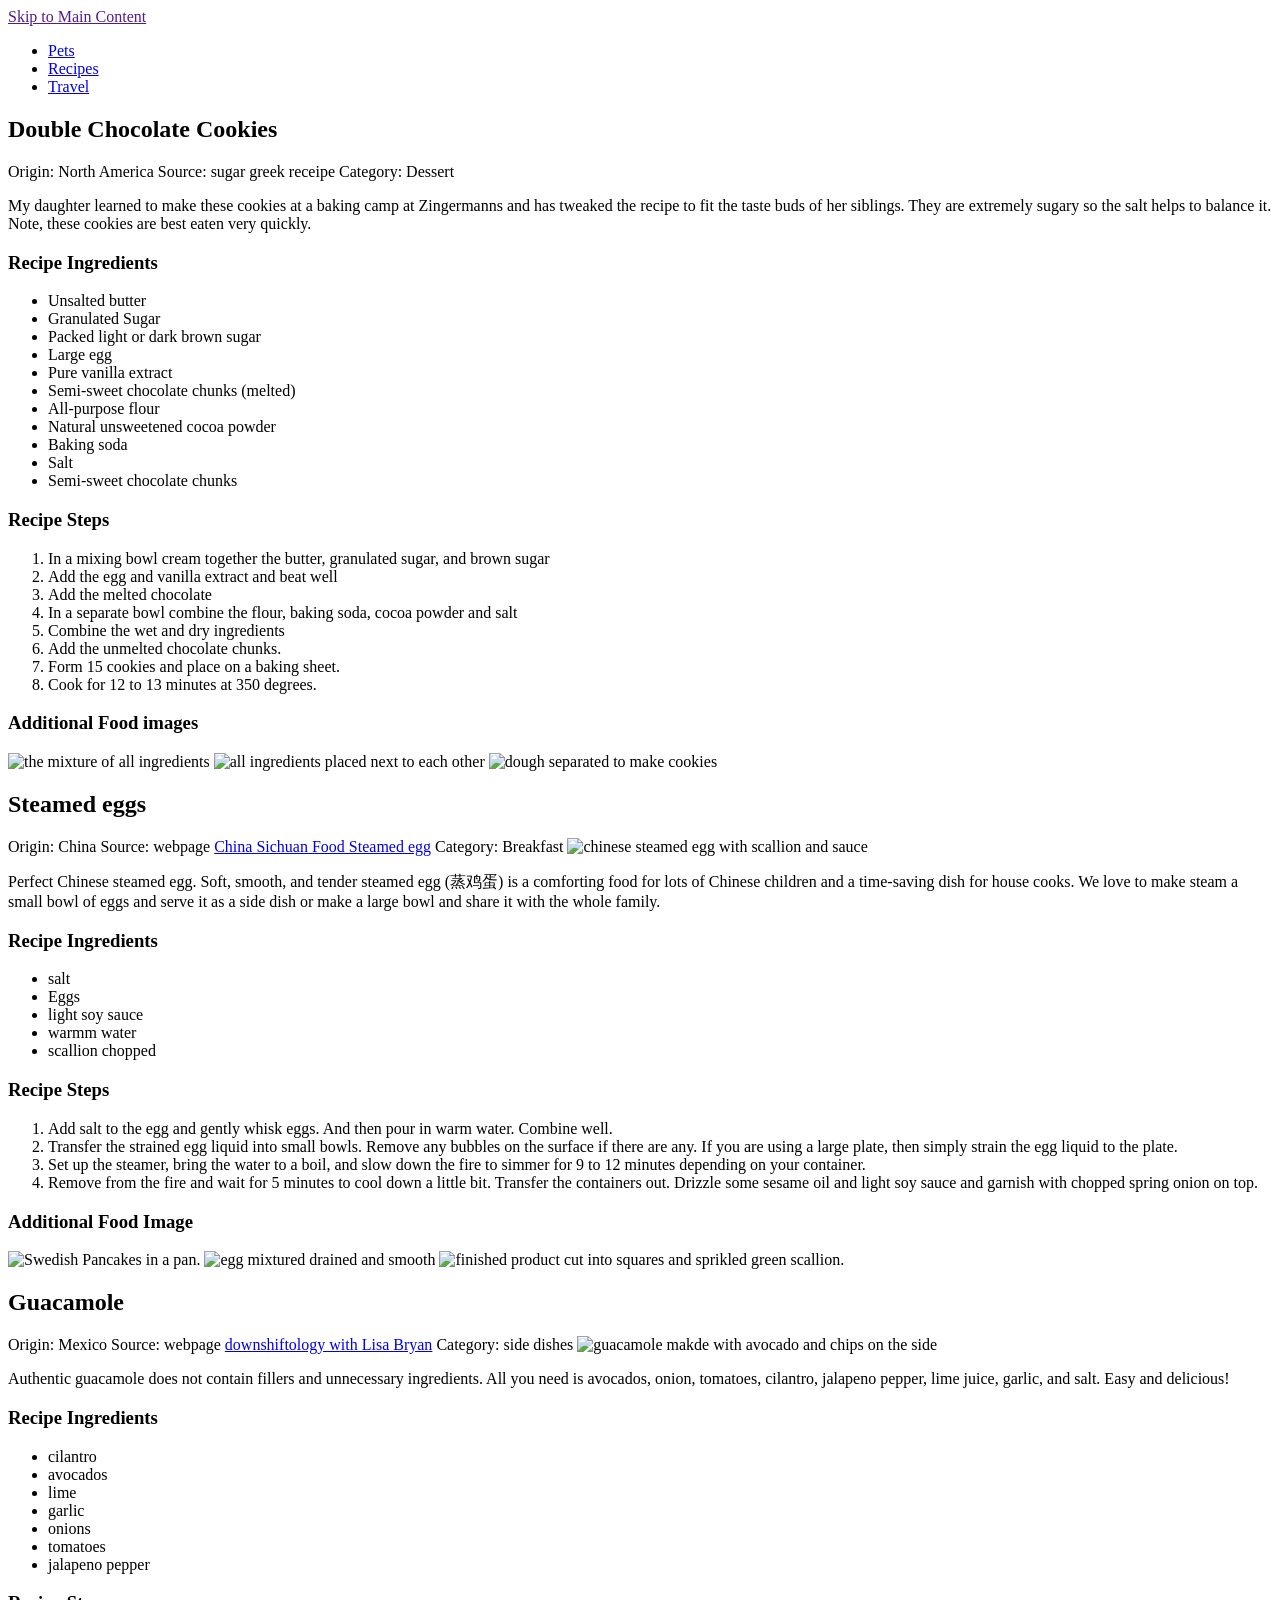
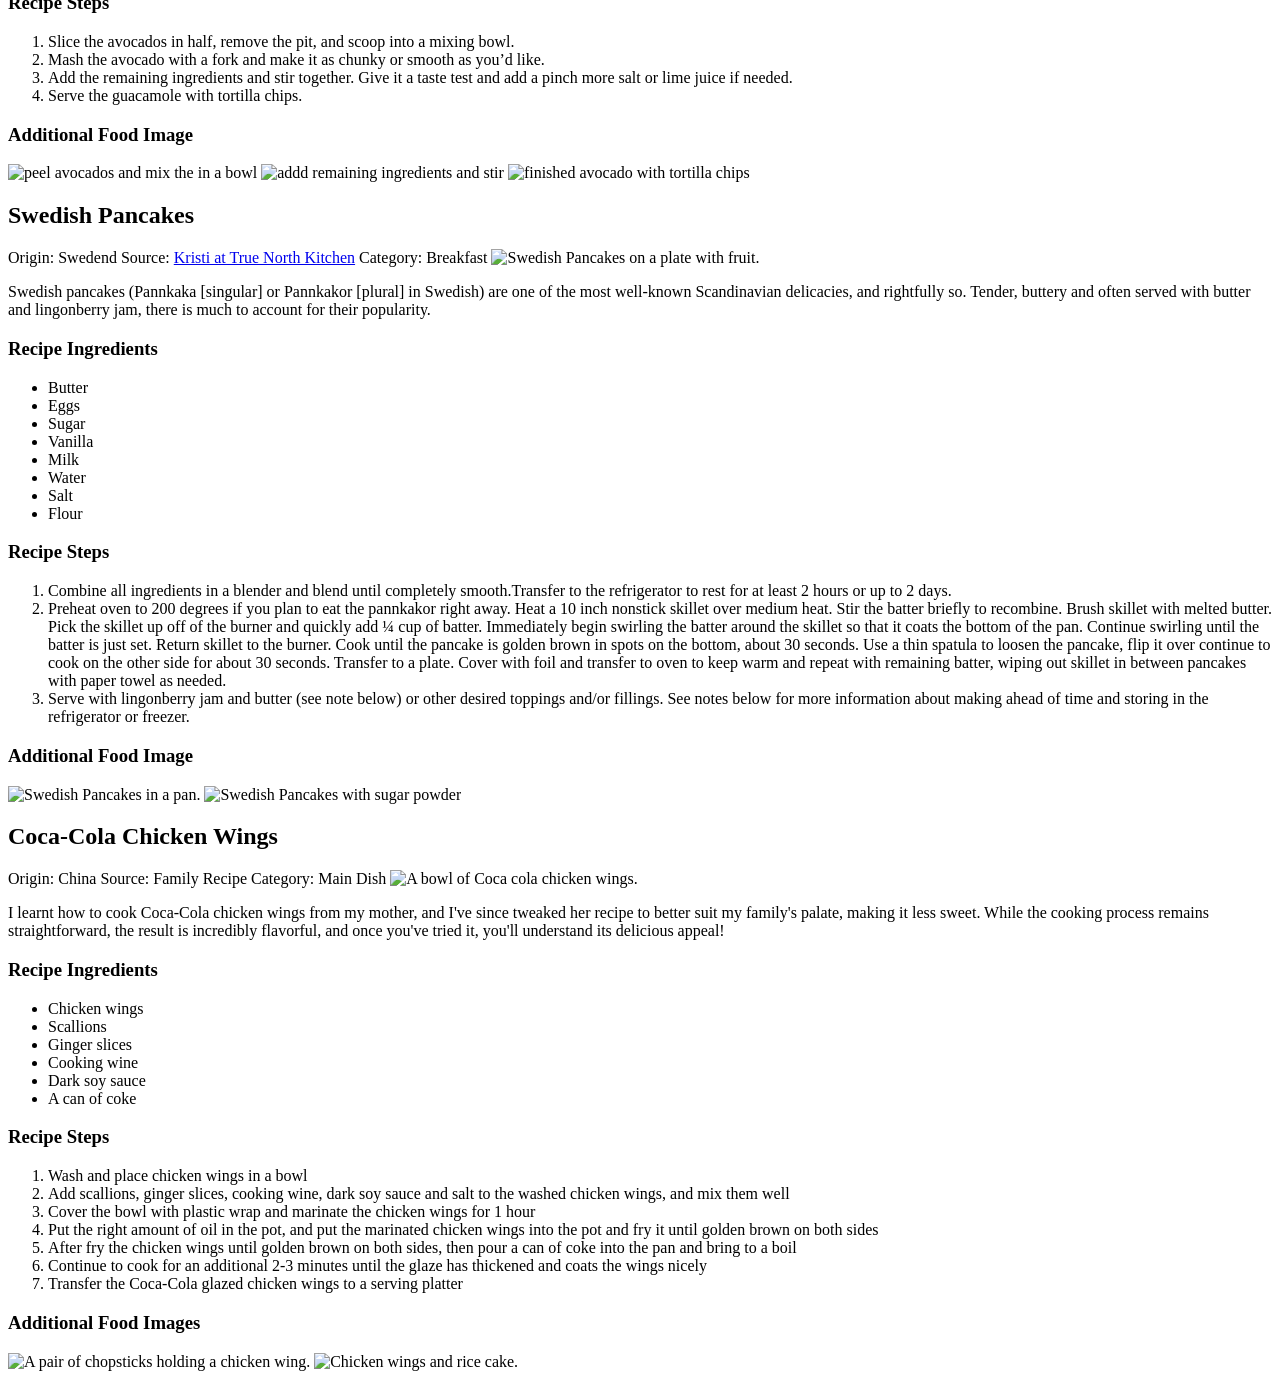
==== recipes.html @ 89b99d63 "Add files via upload" ====
<!DOCTYPE html>
<html lang="en">
<head>
    <meta charset="UTF-8">
    <meta name="viewport" content="width=device-width, initial-scale=1.0">
    <title>Recipes</title>
</head>
<body>
    <a href = "">Skip to Main Content</a>
    <ul>
        <li><a href="index.html">Pets</a></li>
        <li><a href="recipes.html">Recipes</a></li>
        <li><a href="travel.html">Travel</a></li>
    </ul>
   
    <main>
    <div>
        <h2>Double Chocolate Cookies</h2>
        <span>Origin: North America</span>
        <span>Source: sugar greek receipe</span>
        <span>Category: Dessert</span>

        <img src="images/double_chocolate_chip_cookies_featured.webp" width = "400" alt="">
        <p>My daughter learned to make these cookies at a baking camp at Zingermanns and has tweaked the recipe to fit the taste buds of her siblings.  They are extremely sugary so the salt helps to balance it.  Note, these cookies are best eaten very quickly.</p>
        <h3>Recipe Ingredients</h3>
        <ul>
            <li>Unsalted butter</li>
            <li>Granulated Sugar</li>
            <li>Packed light or dark brown sugar</li>
            <li>Large egg</li>
            <li>Pure vanilla extract</li>
            <li>Semi-sweet chocolate chunks (melted)</li>
            <li>All-purpose flour</li>
            <li>Natural unsweetened cocoa powder</li>
            <li>Baking soda</li>
            <li>Salt</li>
            <li>Semi-sweet chocolate chunks</li>
        </ul>

        <h3>Recipe Steps</h3> 
        <ol>
            <li>In a mixing bowl cream together the butter, granulated sugar, and brown sugar</li>
            <li>Add the egg and vanilla extract and beat well</li>
            <li>Add the melted chocolate</li>
            <li>In a separate bowl combine the flour, baking soda, cocoa powder and salt</li>
            <li>Combine the wet and dry ingredients</li>
            <li>Add the unmelted chocolate chunks.</li> 
            <li>Form 15 cookies and place on a baking sheet.</li>
            <li>Cook for 12 to 13 minutes at 350 degrees.</li>
        </ol>

        <h3>Additional Food images</h3>
        <img src="images/double_chocolate_chip_cookies-wisk.jpg" width = "200" alt="the mixture of all ingredients">
        <img src="images/double_chocolate_chip_cookies_ingredients.webp" width = "200" alt="all ingredients placed next to each other">
        <img src="images/double_chocolate_chip_cookies dough.jpeg" width = "200" alt="dough separated to make cookies">

        

    </div>

    <div>
        <h2>Steamed eggs</h2>
        <span>Origin: China</span>
        <span>Source: webpage <a href="https://www.chinasichuanfood.com/chinese-steamed-egg/">China Sichuan Food Steamed egg</a></span>
        <span>Category: Breakfast</span>

        <img src="images/Chinese-steamed-with-meat.webp" width = "200" alt="chinese steamed egg with scallion and sauce">
        <p>Perfect Chinese steamed egg. Soft, smooth, and tender steamed egg (蒸鸡蛋) is a comforting food for lots of Chinese children and a time-saving dish for house cooks. We love to make steam a small bowl of eggs and serve it as a side dish or make a large bowl and share it with the whole family.
        </p>
        <h3>Recipe Ingredients</h3>
        <ul>
            <li>salt</li>
            <li>Eggs</li>
            <li>light soy sauce</li>
            <li>warmm water</li>
            <li>scallion chopped</li>
        </ul>

        <h3>Recipe Steps</h3>
        <ol>
            <li>Add salt to the egg and gently whisk eggs. And then pour in warm water. Combine well. </li>
            <li>Transfer the strained egg liquid into small bowls. Remove any bubbles on the surface if there are any. If you are using a large plate, then simply strain the egg liquid to the plate.</li>
            <li>Set up the steamer, bring the water to a boil, and slow down the fire to simmer for 9 to 12 minutes depending on your container.</li>
            <li>Remove from the fire and wait for 5 minutes to cool down a little bit. Transfer the containers out. Drizzle some sesame oil and light soy sauce and garnish with chopped spring onion on top.</li>
        </ol>

        <h3>Additional Food Image</h3>
        <img src="images/egg mix with water.webp" width = "200" alt="Swedish Pancakes in a pan.">
        <img src="images/steamed egg drained.webp" width = "200" alt="egg mixtured drained and smooth">
        <img src="images/steamed egg ready to serve.webp" width = "200" alt="finished product cut into squares and sprikled green scallion.">
    </div>
    <div>
        <h2>Guacamole</h2>
        <span>Origin: Mexico</span>
        <span>Source: webpage <a href="https://downshiftology.com/recipes/best-ever-guacamole/">downshiftology with Lisa Bryan</a></span>
        <span>Category: side dishes</span>

        <img src="images/Guacamole-finished.webp" width = "200" alt="guacamole makde with avocado and chips on the side">
        <p>Authentic guacamole does not contain fillers and unnecessary ingredients. All you need is avocados, onion, tomatoes, cilantro, jalapeno pepper, lime juice, garlic, and salt. Easy and delicious!
        </p>
        <h3>Recipe Ingredients</h3>
        <ul>
            <li>cilantro</li>
            <li>avocados</li>
            <li>lime</li>
            <li>garlic</li>
            <li>onions</li>
            <li>tomatoes</li>
            <li>jalapeno pepper</li>
        </ul>

        <h3>Recipe Steps</h3>
        <ol>
            <li>Slice the avocados in half, remove the pit, and scoop into a mixing bowl.  </li>
            <li>Mash the avocado with a fork and make it as chunky or smooth as you’d like.</li>
            <li>Add the remaining ingredients and stir together. Give it a taste test and add a pinch more salt or lime juice if needed.</li>
            <li>Serve the guacamole with tortilla chips.

            </li>
        </ol>

        <h3>Additional Food Image</h3>
        <img src="images/smash avocados.webp" width = "200" alt="peel avocados and mix the in a bowl">
        <img src="images/guacamole all ingredient mixed.webp" width = "200" alt="addd remaining ingredients and stir">
        <img src="images/guacamole ready to serve.webp" width = "200" alt="finished avocado with tortilla chips">
    </div>

    <div>
        <h2>Swedish Pancakes</h2>
        <span>Origin: Sweden</span>d
        <span>Source: <a href="https://true-north-kitchen.com/about-me/">Kristi at True North Kitchen</a></span>
        <span>Category: Breakfast</span>

        <img src="images/swedish-pancakes-platted.jpeg" width = "200" alt="Swedish Pancakes on a plate with fruit.">
        <p>Swedish pancakes (Pannkaka [singular] or Pannkakor [plural] in Swedish) are one of the most well-known Scandinavian delicacies, and rightfully so. Tender, buttery and often served with butter and lingonberry jam, there is much to account for their popularity.
        </p>
        <h3>Recipe Ingredients</h3>
        <ul>
            <li>Butter</li>
            <li>Eggs</li>
            <li>Sugar</li>
            <li>Vanilla</li>
            <li>Milk</li>
            <li>Water</li>
            <li>Salt</li>
            <li>Flour</li>
        </ul>

        <h3>Recipe Steps</h3>
        <ol>
            <li>Combine all ingredients in a blender and blend until completely smooth.Transfer to the refrigerator to rest for at least 2 hours or up to 2 days.</li>
            <li>Preheat oven to 200 degrees if you plan to eat the pannkakor right away.  Heat a 10 inch nonstick skillet over medium heat.  Stir the batter briefly to recombine. Brush skillet with melted butter.  Pick the skillet up off of the burner and quickly add ¼ cup of batter. Immediately begin swirling the batter around the skillet so that it coats the bottom of the pan.  Continue swirling until the batter is just set.  Return skillet to the burner. Cook until the pancake is golden brown in spots on the bottom, about 30 seconds. Use a thin spatula to loosen the pancake, flip it over continue to cook on the other side for about 30 seconds.  Transfer to a plate. Cover with foil and transfer to oven to keep warm and repeat with remaining batter, wiping out skillet in between pancakes with paper towel as needed.</li>
            <li>Serve with lingonberry jam and butter (see note below) or other desired toppings and/or fillings. See notes below for more information about making ahead of time and storing in the refrigerator or freezer.</li>
        </ol>

        <h3>Additional Food Image</h3>
        <img src="images/swedish-pancakes-pan.jpeg" width = "200" alt="Swedish Pancakes in a pan.">
        <img src="images/swedish-pancakes-with-vanilla-cream-and-blueberry-compote-7-2-683x1024.jpg" width = "200" alt="Swedish Pancakes with sugar powder">
    </div>

    <div>
        <h2>Coca-Cola Chicken Wings</h2>
        <span>Origin: China</span>
        <span>Source: Family Recipe</span>
        <span>Category: Main Dish</span>

        <img src="images/coca_cola_chicken_wings.jpg" width="200" alt="A bowl of Coca cola chicken wings.">
        <p>I learnt how to cook Coca-Cola chicken wings from my mother, and I've since tweaked her recipe to better suit my family's palate, making it less sweet. While the cooking process remains straightforward, the result is incredibly flavorful, and once you've tried it, you'll understand its delicious appeal!
        </p>
        <h3>Recipe Ingredients</h3>
        <ul>
            <li>Chicken wings</li>
            <li>Scallions</li>
            <li>Ginger slices</li>
            <li>Cooking wine</li>
            <li>Dark soy sauce</li>
            <li>A can of coke</li>
        </ul>
        <h3>Recipe Steps</h3>
        <ol>
            <li>Wash and place chicken wings in a bowl</li>
            <li>Add scallions, ginger slices, cooking wine, dark soy sauce and salt to the washed chicken wings, and mix them well</li>
            <li>Cover the bowl with plastic wrap and marinate the chicken wings for 1 hour
            </li>
            <li>Put the right amount of oil in the pot, and put the marinated chicken wings into the pot and fry it until golden brown on both sides
            </li>
            <li>After fry the chicken wings until golden brown on both sides, then pour a can of coke into the pan and bring to a boil</li>
            <li>Continue to cook for an additional 2-3 minutes until the glaze has thickened and coats the wings nicely</li>
            <li>Transfer the Coca-Cola glazed chicken wings to a serving platter</li>
        </ol>

        <h3>Additional Food Images</h3>
        <img src="images/chicken_wings_chopsticks.jpg" width = "200" alt="A pair of chopsticks holding a chicken wing.">
        
        <img src="images/chicken-wings_and_rice_cake.jpg" width="200" alt="Chicken wings and rice cake.">
    </div>
    </main>
</body>
</html>
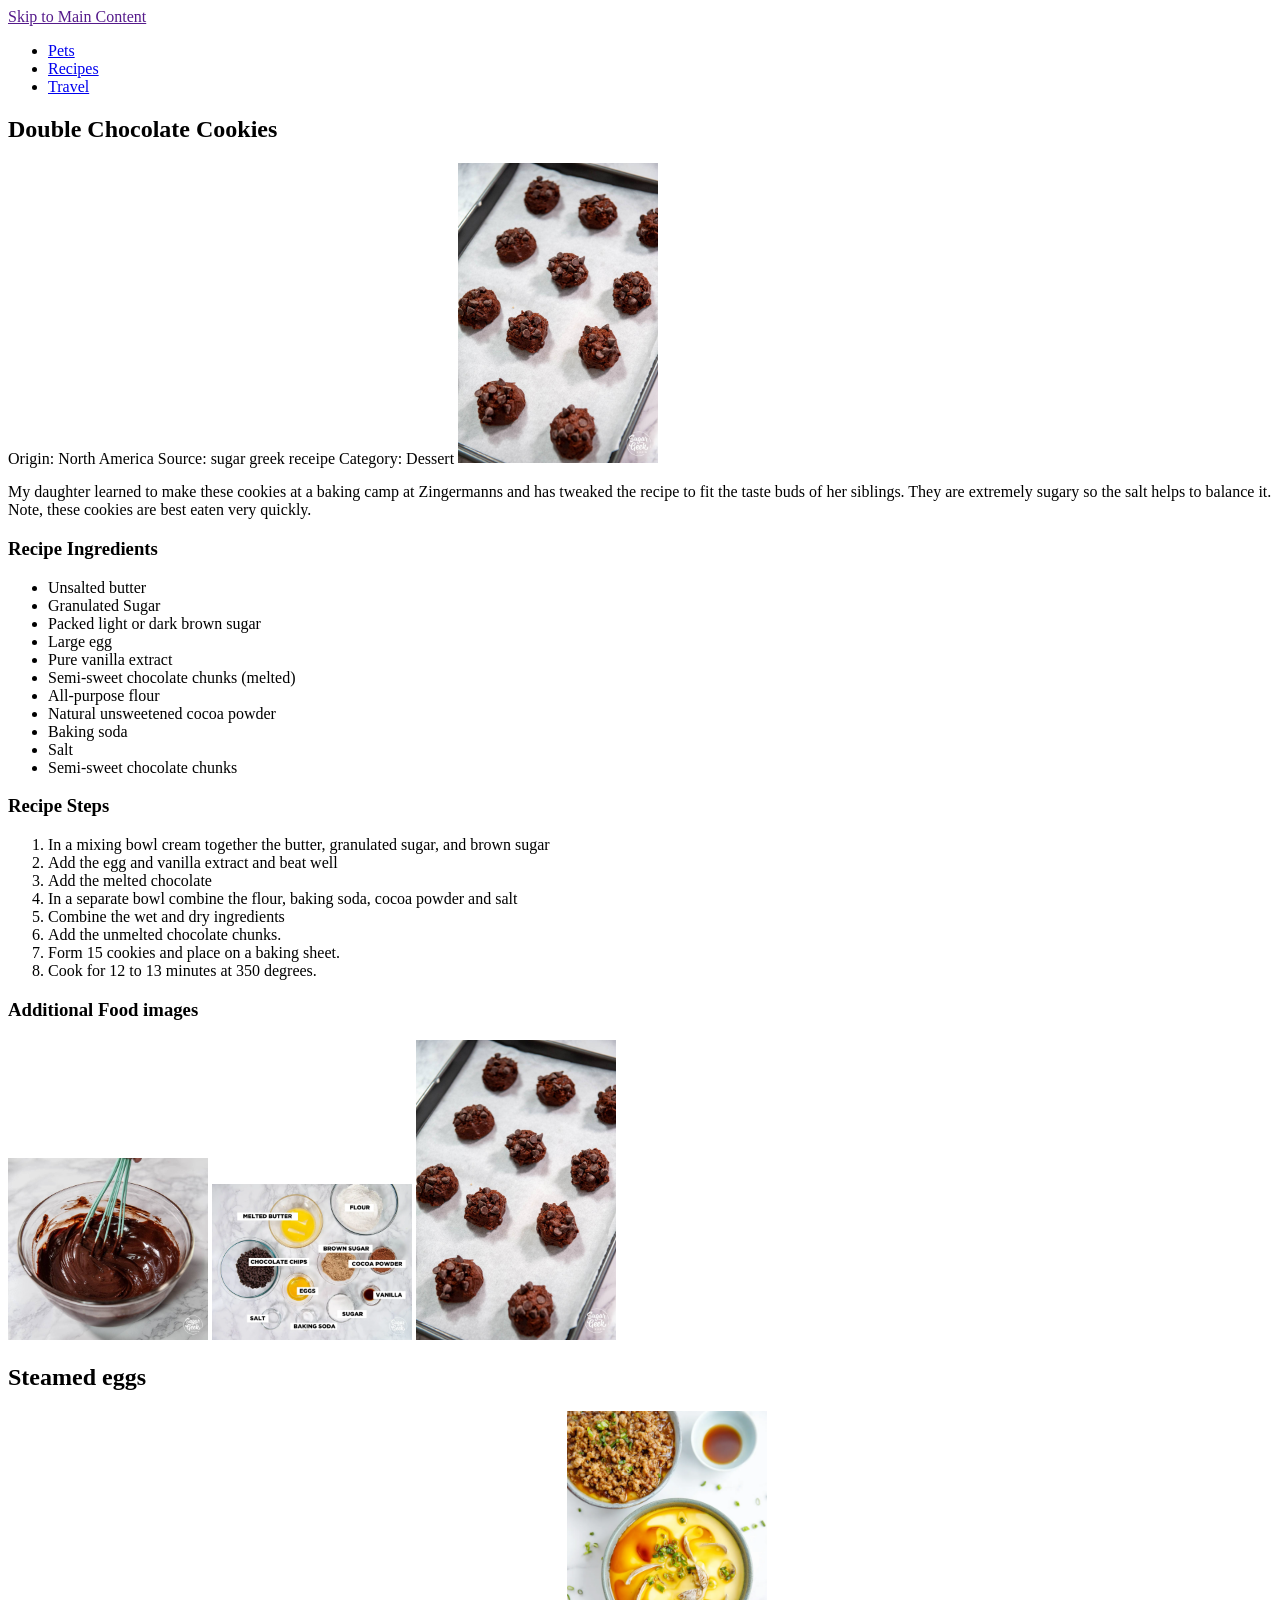
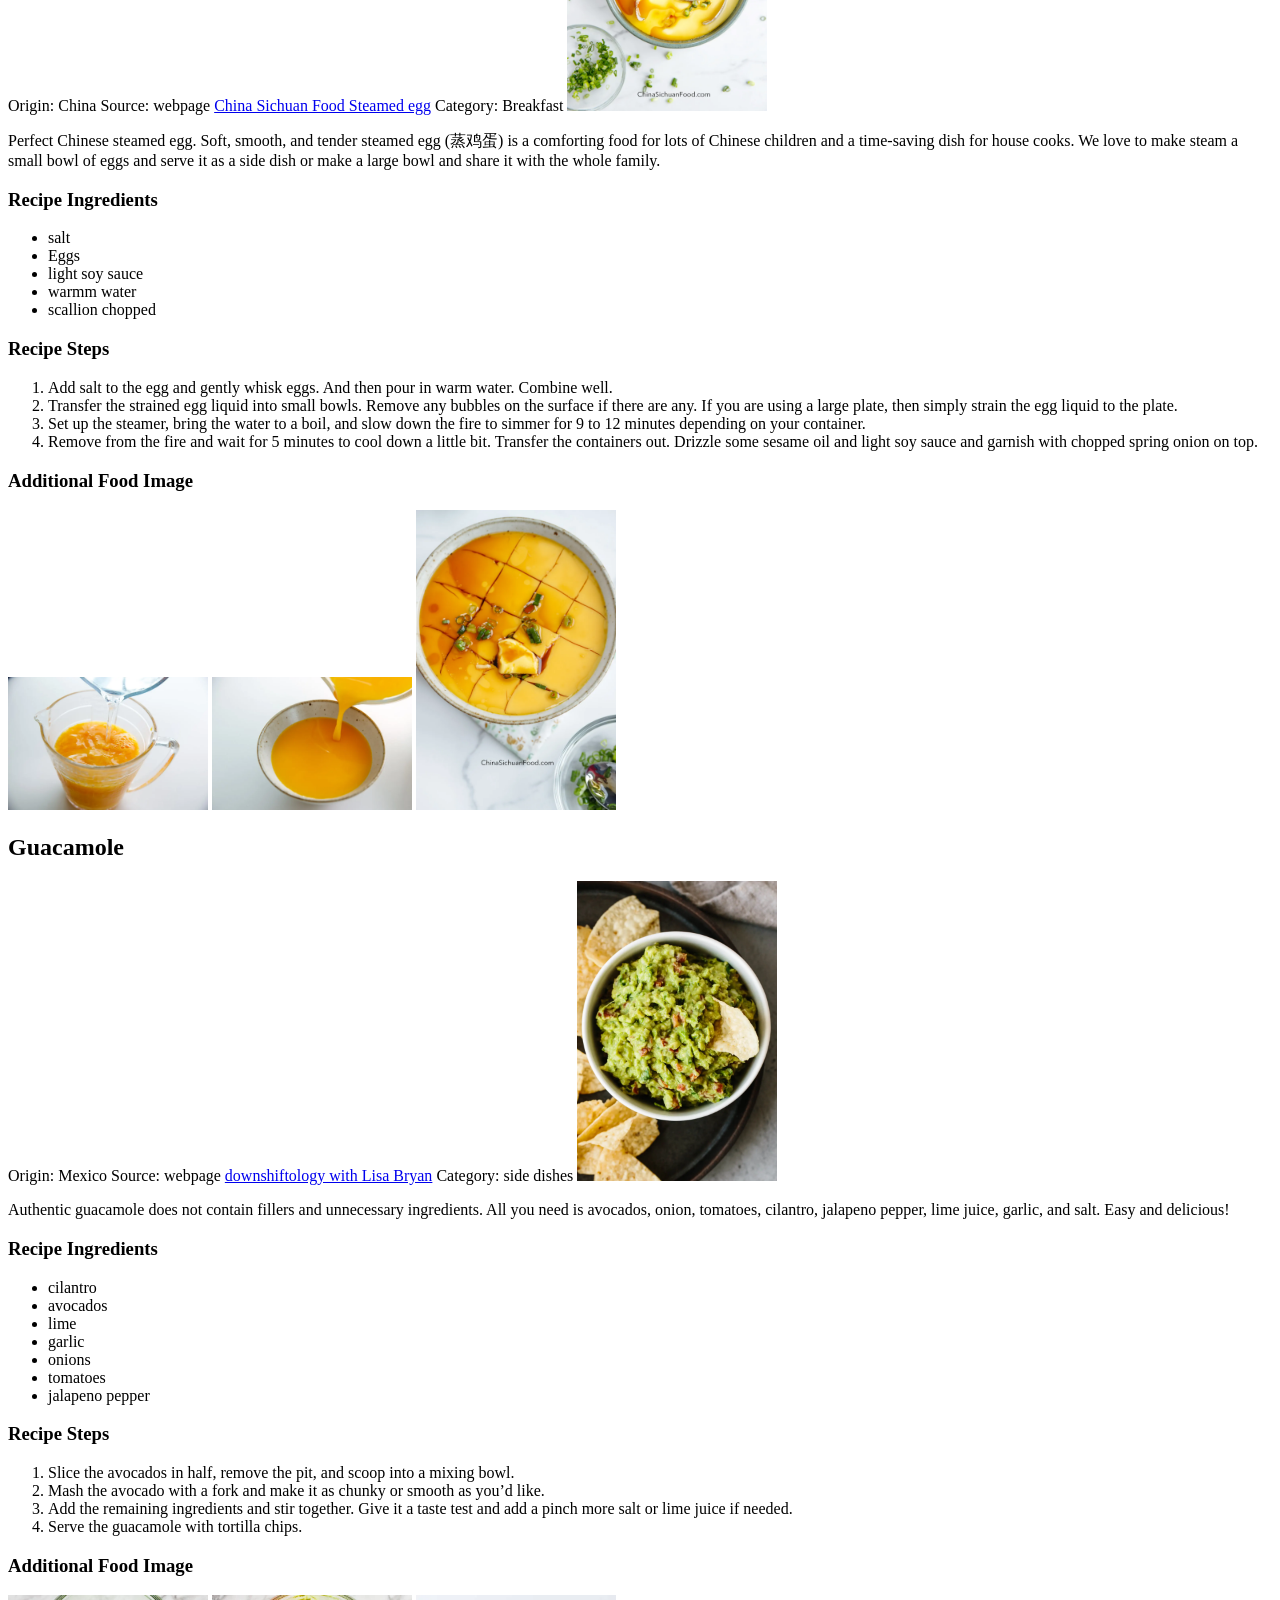
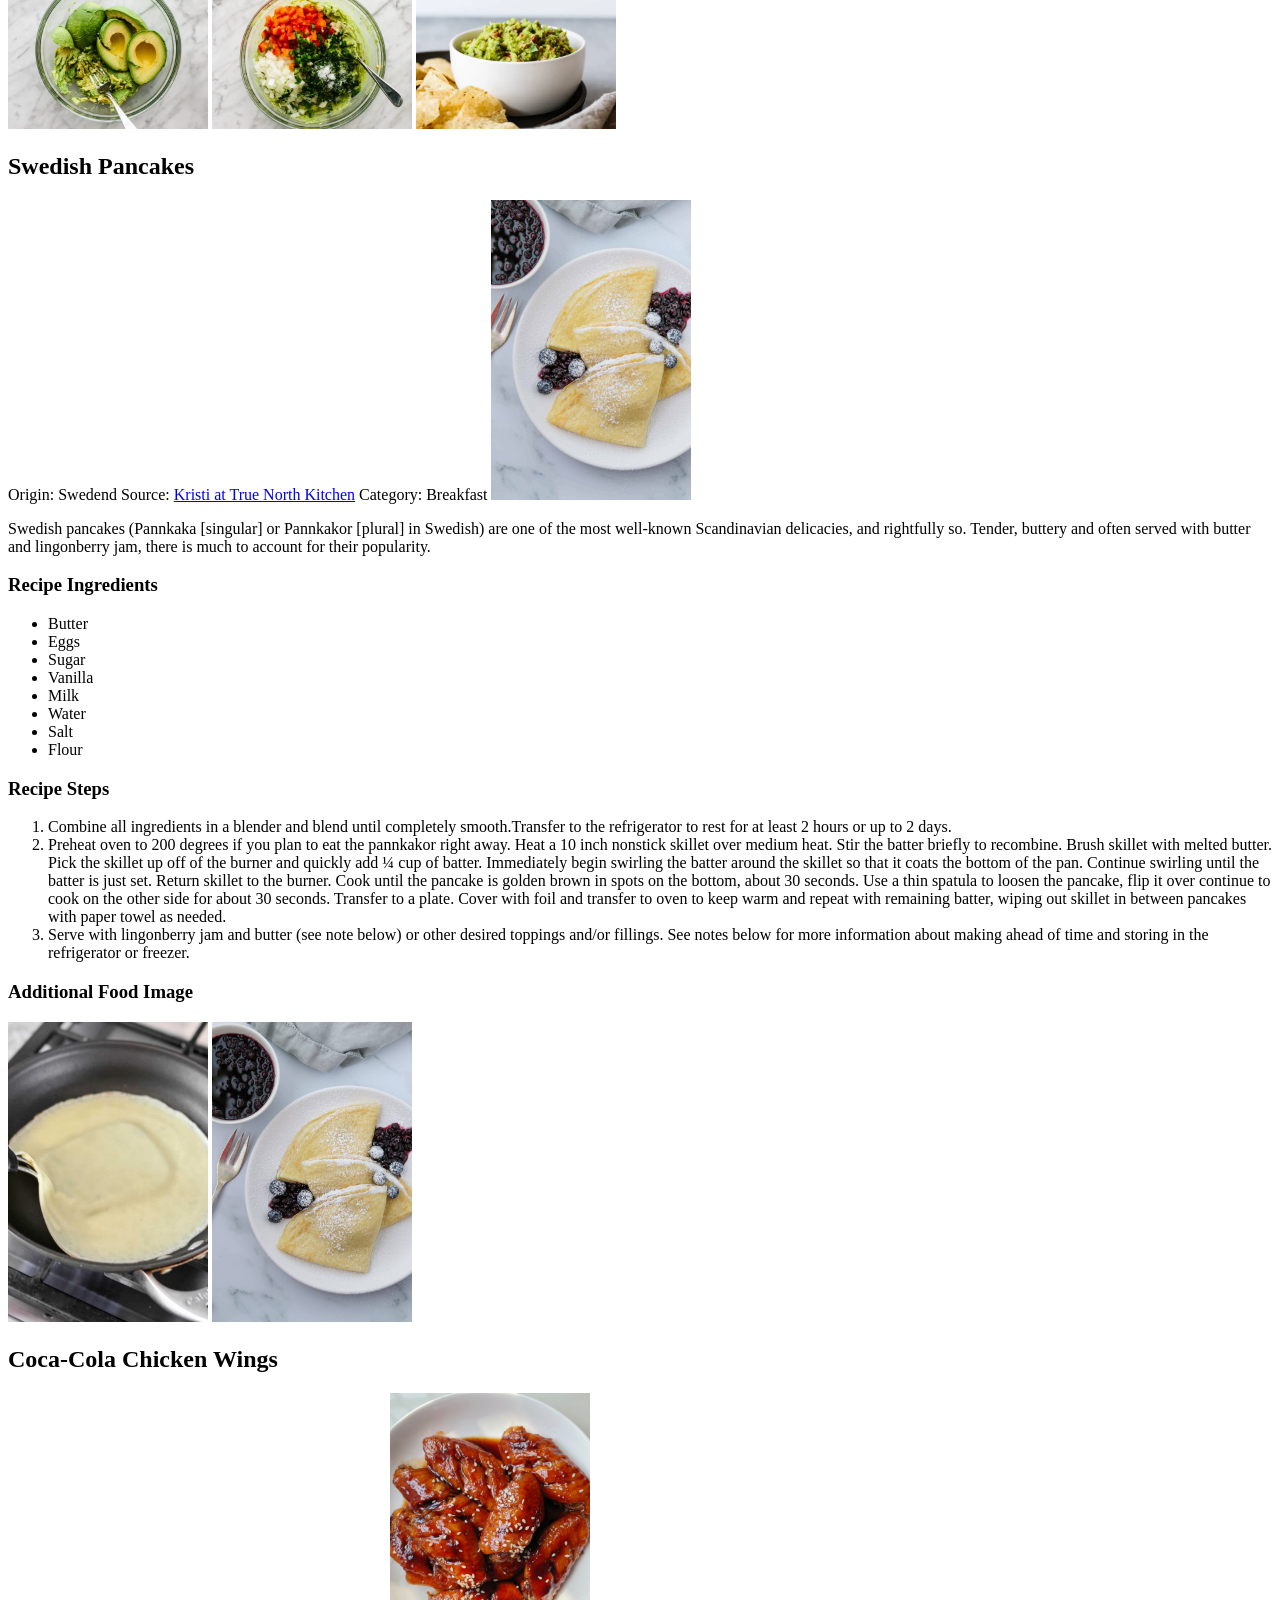
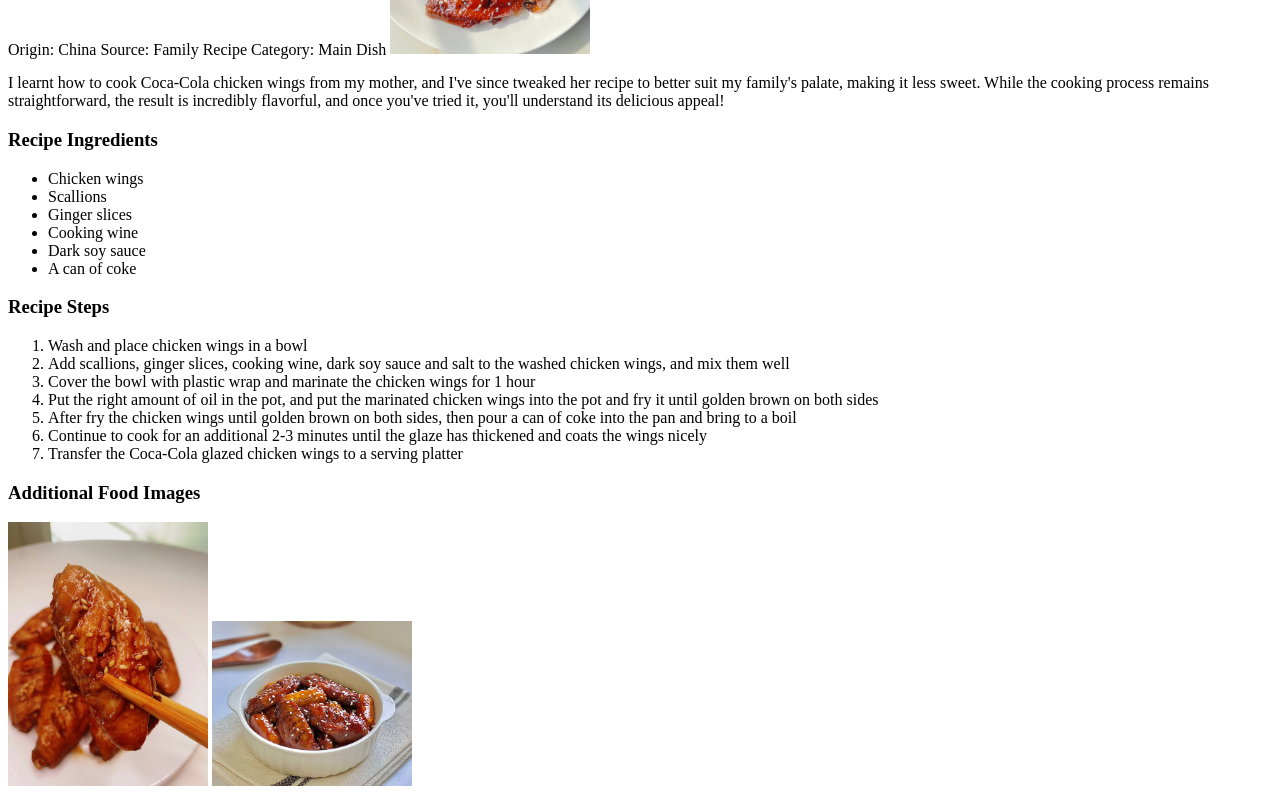
==== commit 1d874b88: "Add files via upload" ====
--- a/recipes.html
+++ b/recipes.html
@@ -20,7 +20,7 @@
         <span>Source: sugar greek receipe</span>
         <span>Category: Dessert</span>
 
-        <img src="images/double_chocolate_chip_cookies_featured.webp" width = "400" alt="">
+        <img src="images/double_chocolate_chip_cookies%20dough.jpeg" width = "200" alt="dough separated to make cookies">
         <p>My daughter learned to make these cookies at a baking camp at Zingermanns and has tweaked the recipe to fit the taste buds of her siblings.  They are extremely sugary so the salt helps to balance it.  Note, these cookies are best eaten very quickly.</p>
         <h3>Recipe Ingredients</h3>
         <ul>
@@ -52,7 +52,7 @@
         <h3>Additional Food images</h3>
         <img src="images/double_chocolate_chip_cookies-wisk.jpg" width = "200" alt="the mixture of all ingredients">
         <img src="images/double_chocolate_chip_cookies_ingredients.webp" width = "200" alt="all ingredients placed next to each other">
-        <img src="images/double_chocolate_chip_cookies dough.jpeg" width = "200" alt="dough separated to make cookies">
+        <img src="images/double_chocolate_chip_cookies%20dough.jpeg" width = "200" alt="dough separated to make cookies">
 
         
 
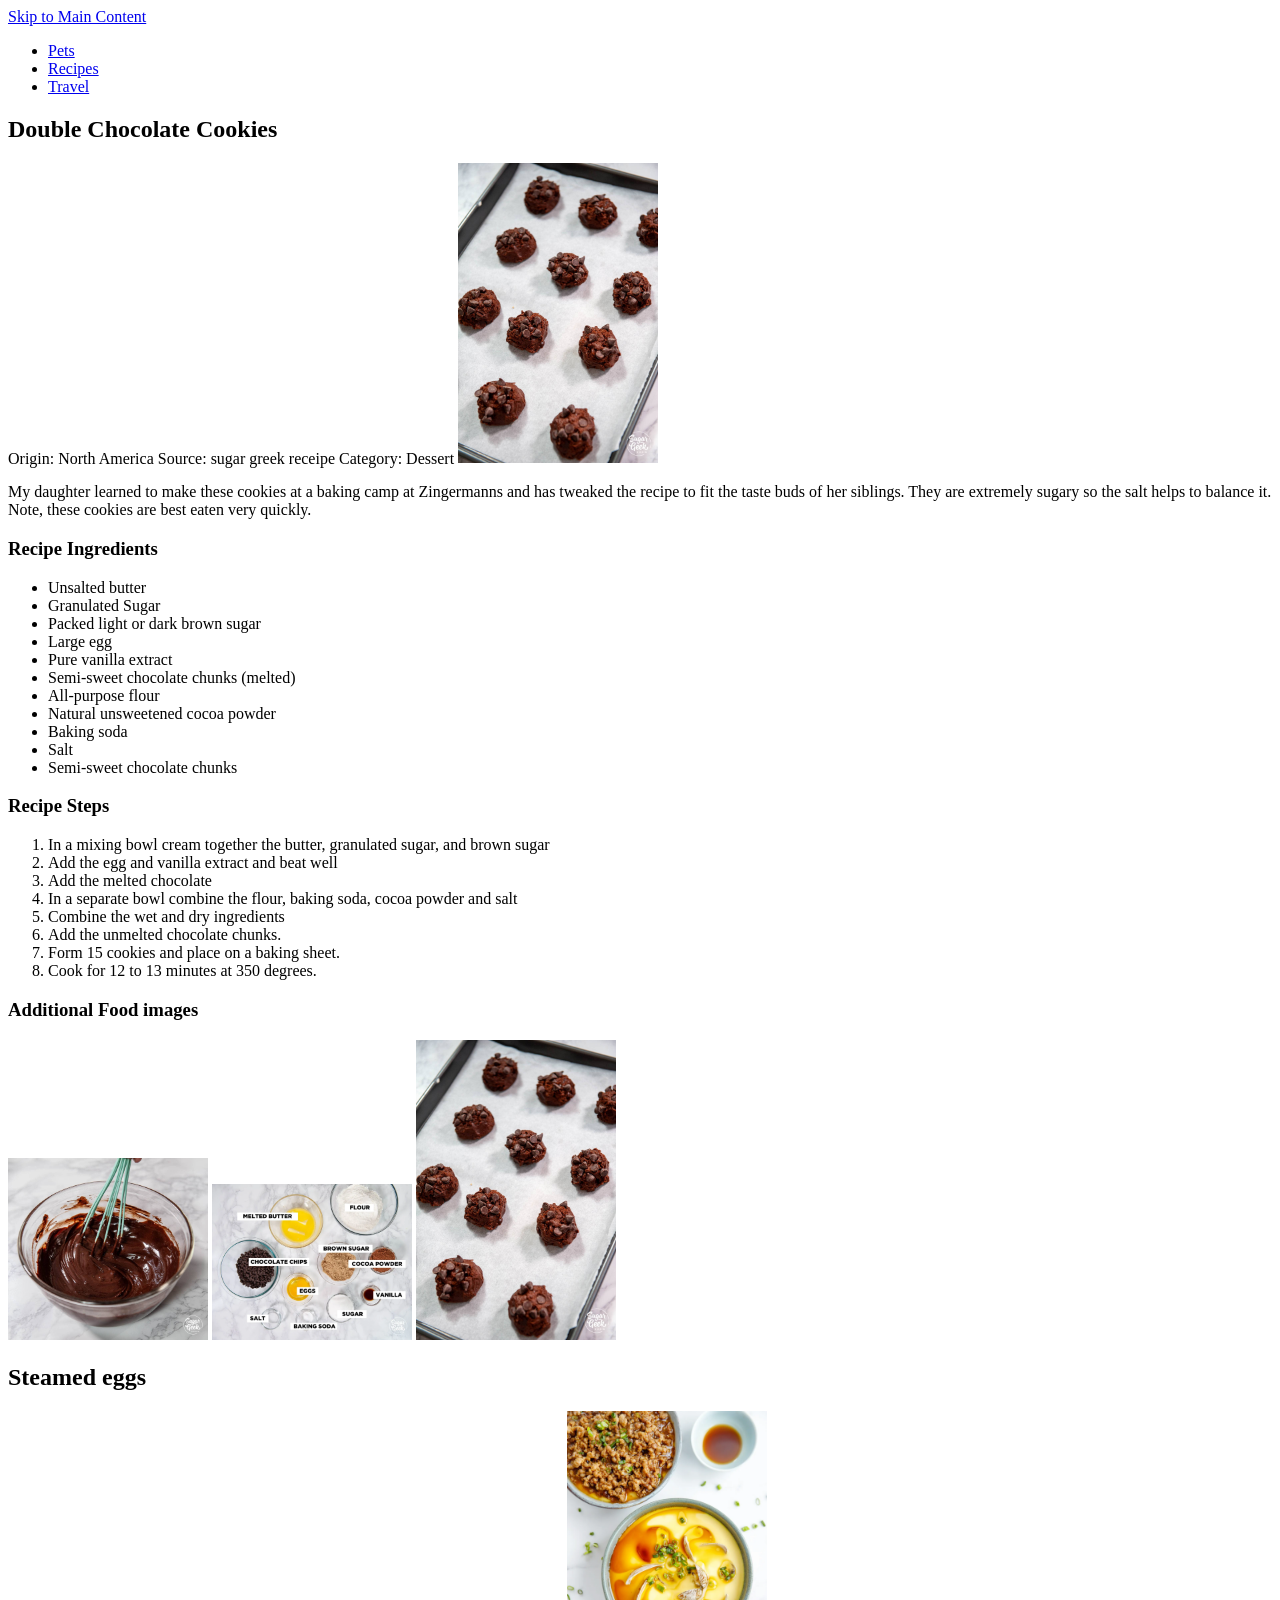
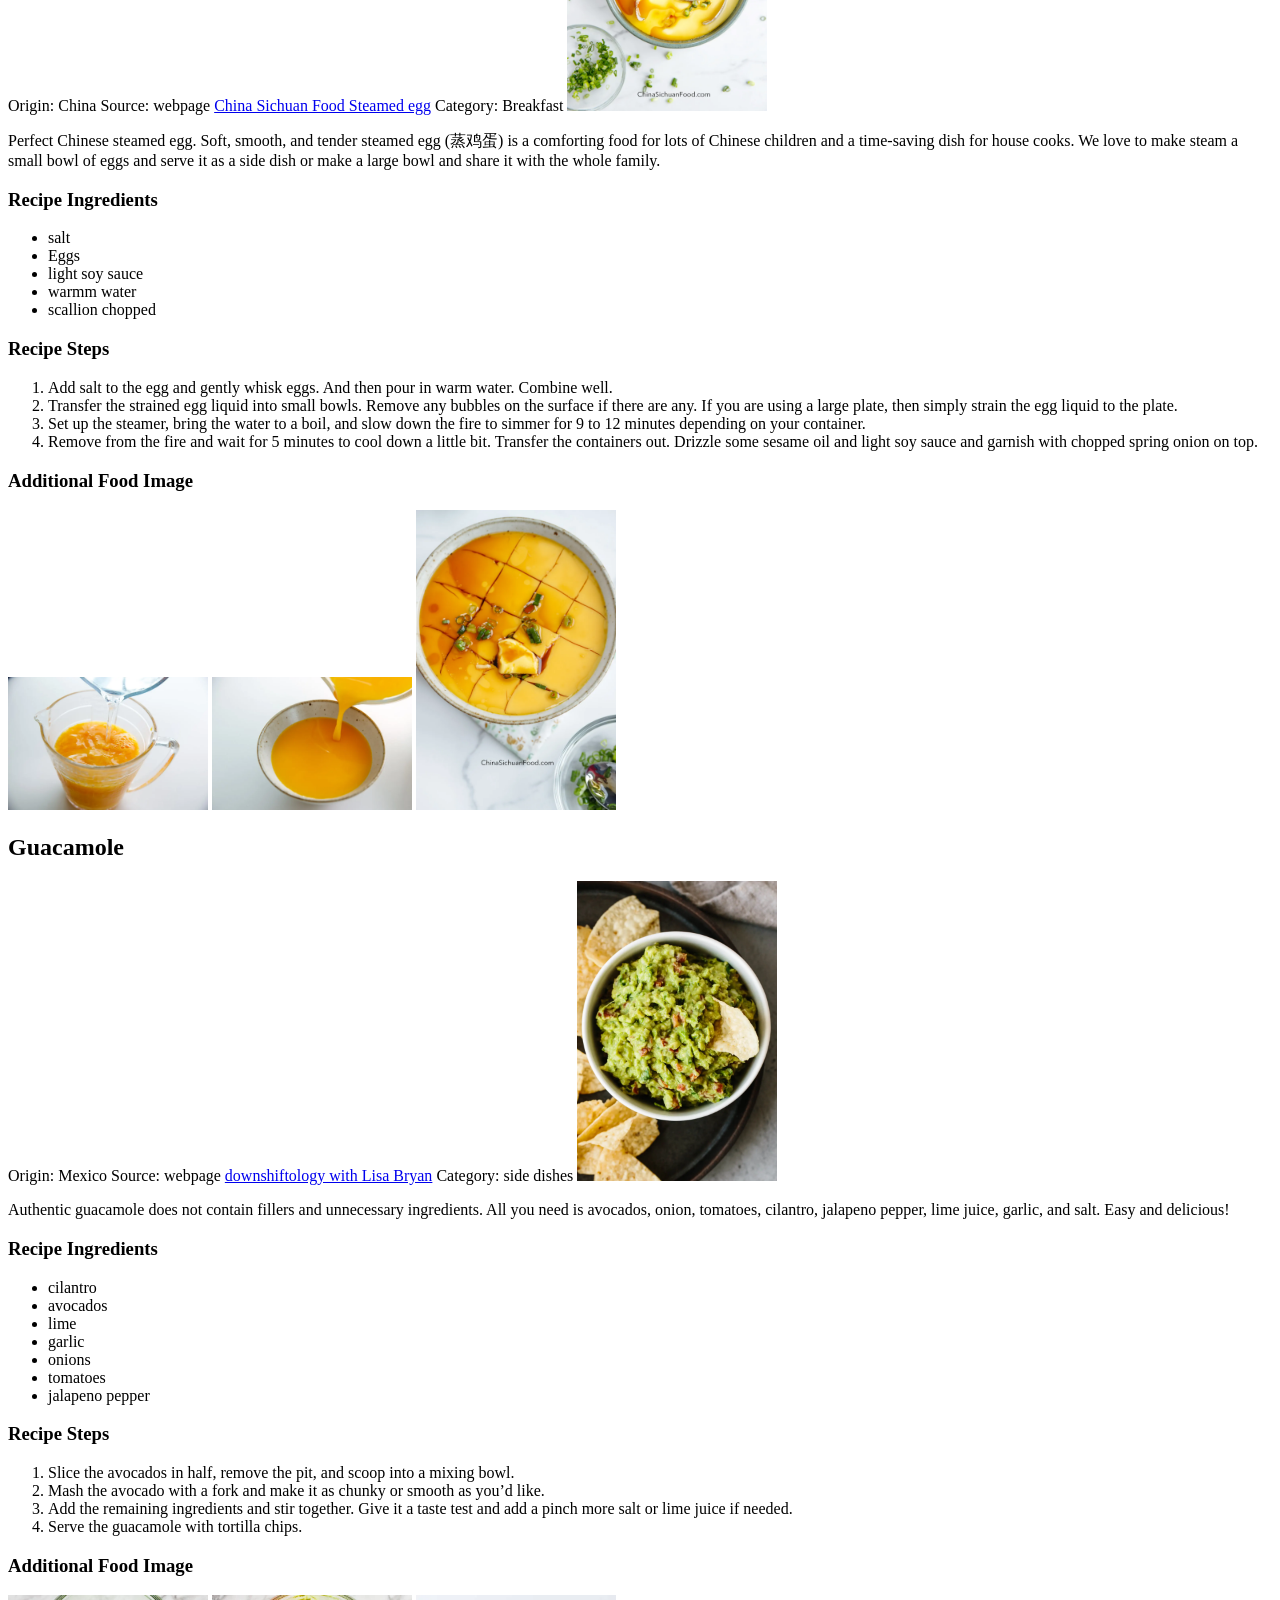
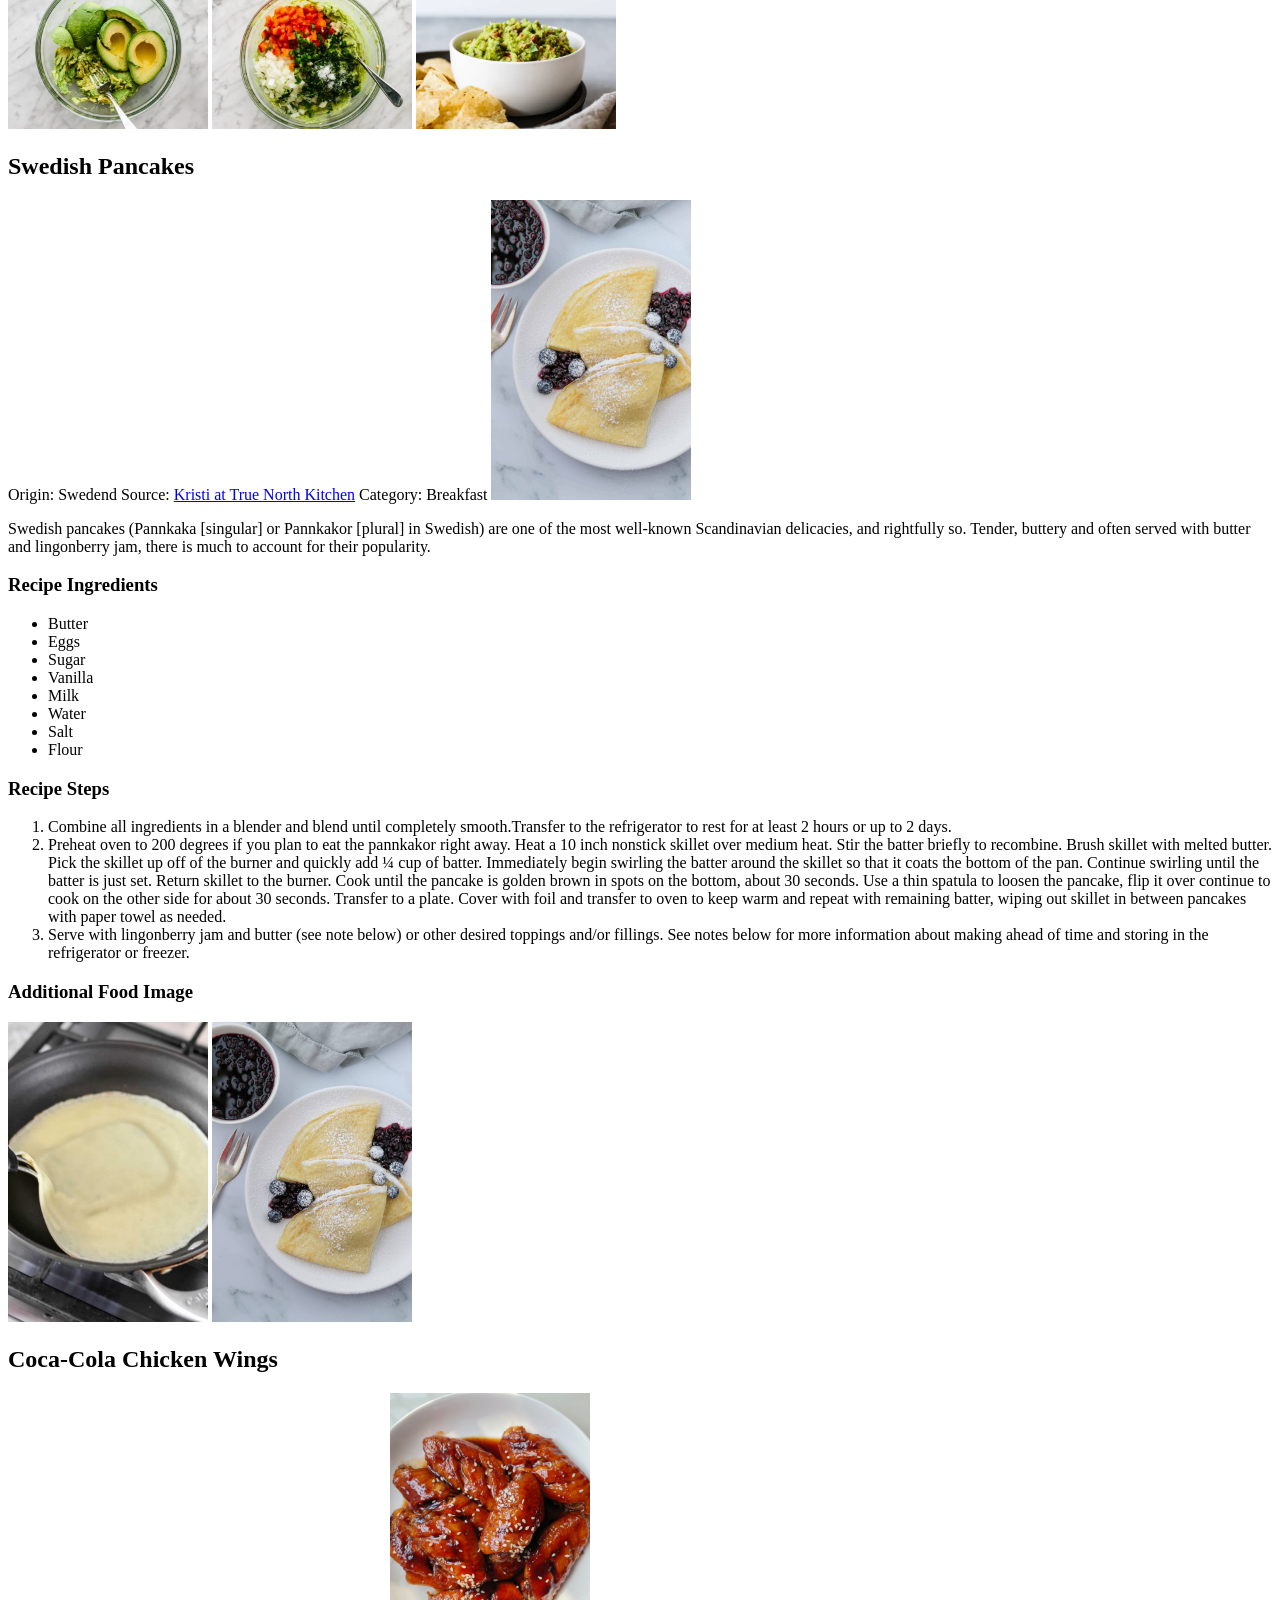
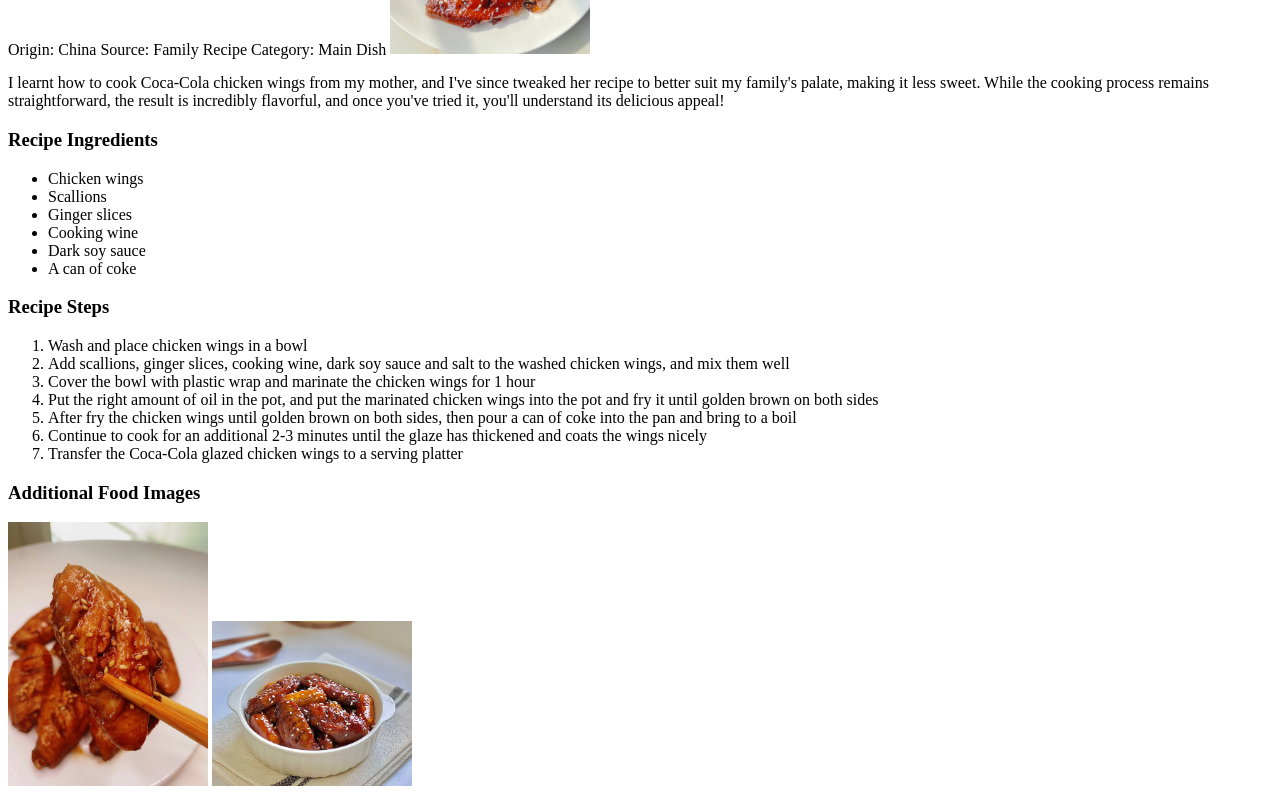
==== commit 3aa7dde8: "Add files via upload" ====
--- a/recipes.html
+++ b/recipes.html
@@ -3,17 +3,24 @@
 <head>
     <meta charset="UTF-8">
     <meta name="viewport" content="width=device-width, initial-scale=1.0">
+    <link rel="stylesheet" href="css/reset.css">
+    <link rel="stylesheet" href="css/style.css">
     <title>Recipes</title>
 </head>
 <body>
-    <a href = "">Skip to Main Content</a>
-    <ul>
-        <li><a href="index.html">Pets</a></li>
-        <li><a href="recipes.html">Recipes</a></li>
-        <li><a href="travel.html">Travel</a></li>
-    </ul>
+    <a href="#main-content" class="skip-to-content">Skip to Main Content</a>
+    <header>
+        <nav>
+            <ul>
+                <li><a href="index.html">Pets</a></li>
+                <li><a href="recipes.html">Recipes</a></li>
+                <li><a href="travel.html">Travel</a></li>
+            </ul>
+        </nav>
+    </header>
+    
    
-    <main>
+<main id="main-content" class="grid-layout">
     <div>
         <h2>Double Chocolate Cookies</h2>
         <span>Origin: North America</span>
@@ -85,9 +92,9 @@
         </ol>
 
         <h3>Additional Food Image</h3>
-        <img src="images/egg mix with water.webp" width = "200" alt="Swedish Pancakes in a pan.">
-        <img src="images/steamed egg drained.webp" width = "200" alt="egg mixtured drained and smooth">
-        <img src="images/steamed egg ready to serve.webp" width = "200" alt="finished product cut into squares and sprikled green scallion.">
+        <img src="images/egg%20mix%20with%20water.webp" width = "200" alt="Swedish Pancakes in a pan.">
+        <img src="images/steamed%20egg%20drained.webp" width = "200" alt="egg mixtured drained and smooth">
+        <img src="images/steamed%20egg%20ready%20to%20serve.webp" width = "200" alt="finished product cut into squares and sprikled green scallion.">
     </div>
     <div>
         <h2>Guacamole</h2>
@@ -120,9 +127,9 @@
         </ol>
 
         <h3>Additional Food Image</h3>
-        <img src="images/smash avocados.webp" width = "200" alt="peel avocados and mix the in a bowl">
-        <img src="images/guacamole all ingredient mixed.webp" width = "200" alt="addd remaining ingredients and stir">
-        <img src="images/guacamole ready to serve.webp" width = "200" alt="finished avocado with tortilla chips">
+        <img src="images/smash%20avocados.webp" width = "200" alt="peel avocados and mix the in a bowl">
+        <img src="images/guacamole%20all%20ingredient%20mixed.webp" width = "200" alt="addd remaining ingredients and stir">
+        <img src="images/guacamole%20ready%20to%20serve.webp" width = "200" alt="finished avocado with tortilla chips">
     </div>
 
     <div>
@@ -194,6 +201,6 @@
         
         <img src="images/chicken-wings_and_rice_cake.jpg" width="200" alt="Chicken wings and rice cake.">
     </div>
-    </main>
+</main>
 </body>
 </html>
